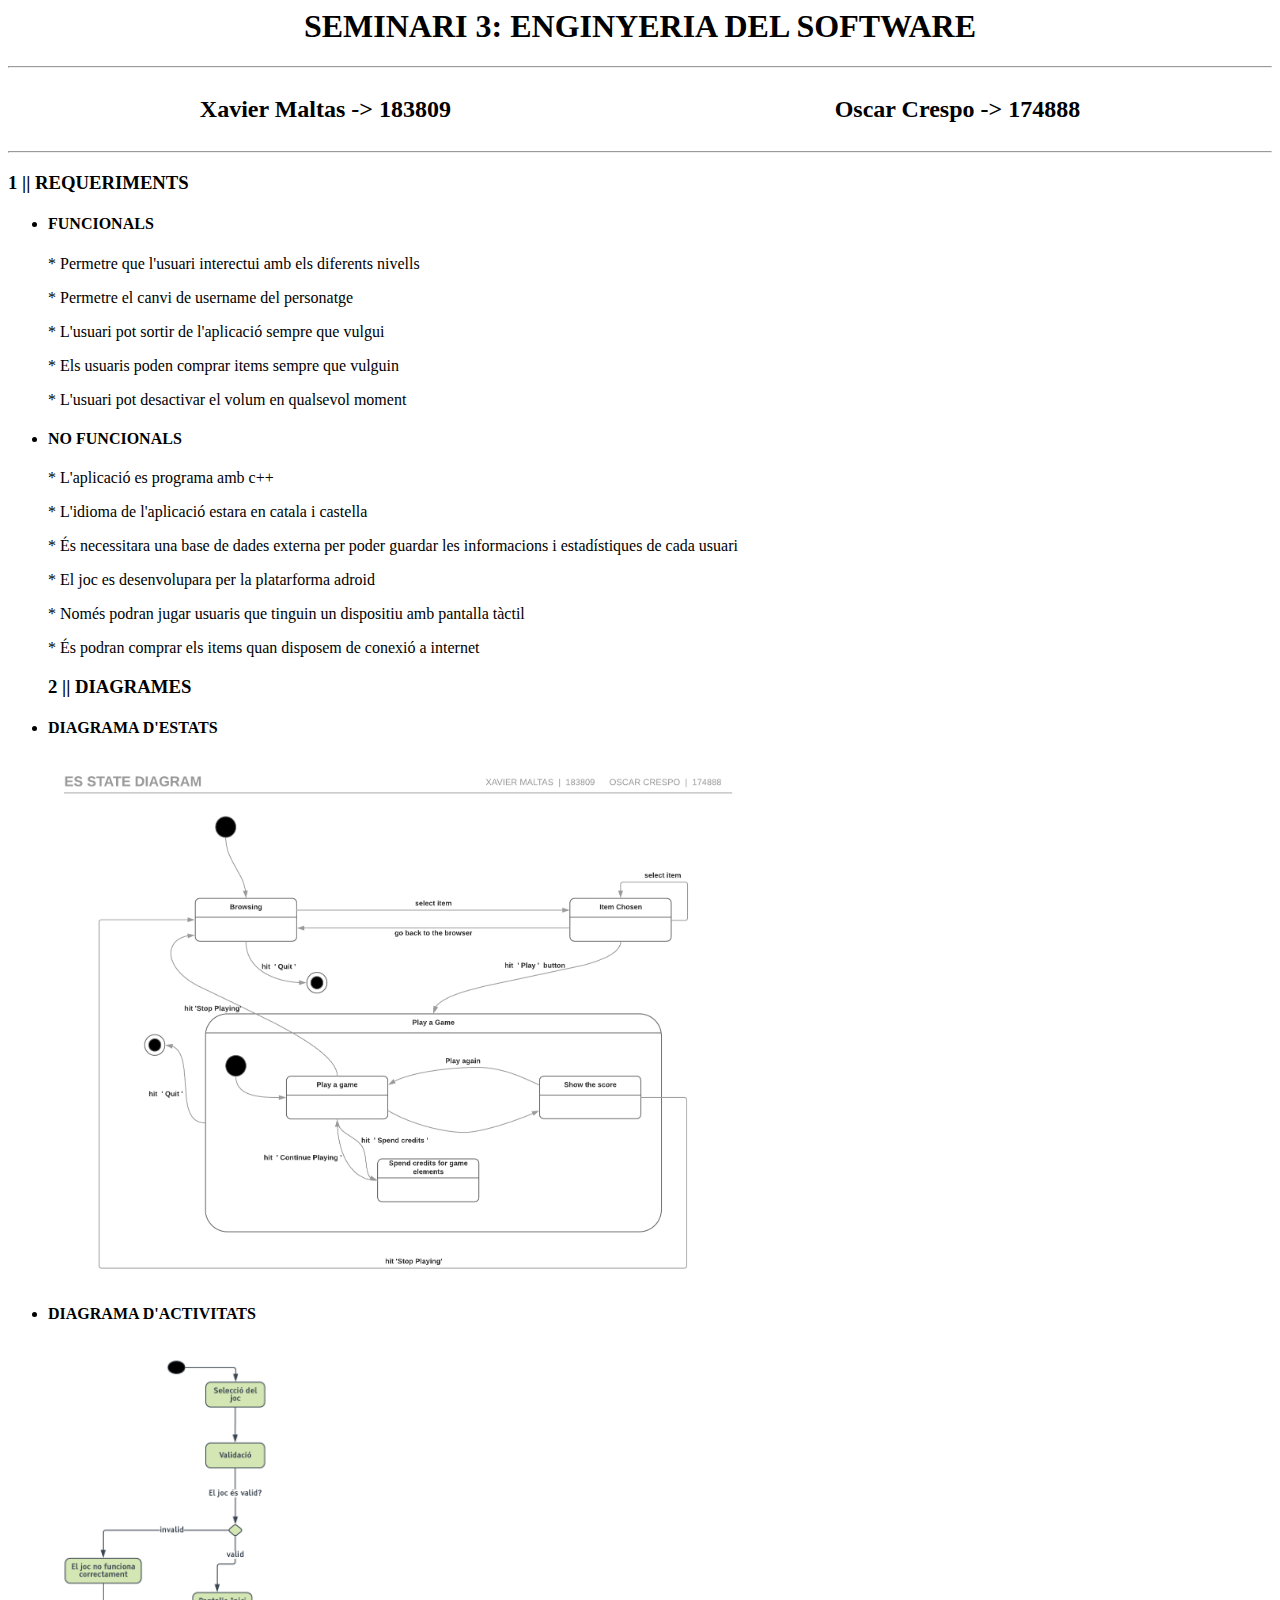
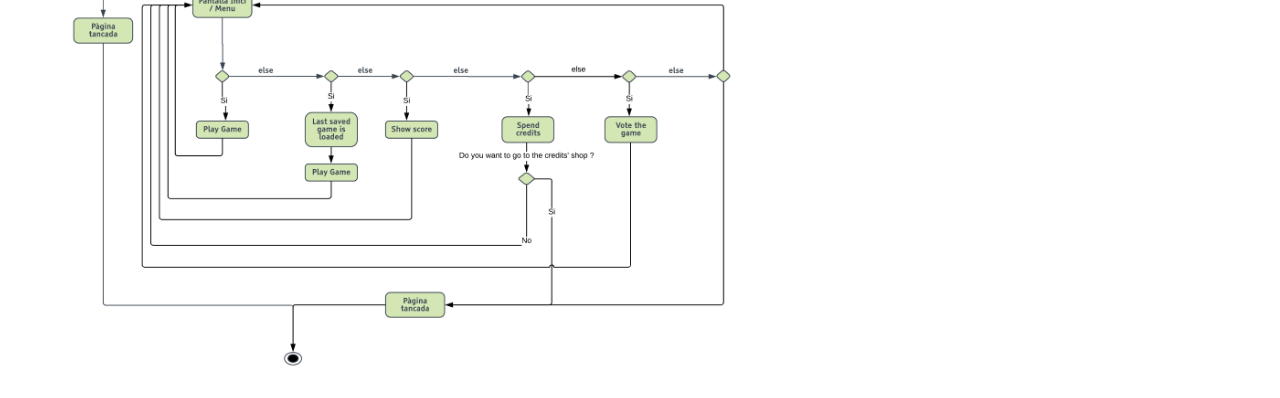
==== DOC/index.html @ 58fe8387 "he canviat el nom a index.html com diu l'enunciat del seminari" ====
<DOCTYPE html>
<html>

	<head>
		<title> SEMINARI 3: ENGINYERIA DEL SOFTWARE	</title>
	</head>

	<body>

		<header>
			<h1 style="display: flex; justify-content: center;">SEMINARI 3: ENGINYERIA DEL SOFTWARE</h1>
			<hr>
			<div class= "alumnes" style="display:flex; justify-content: space-around;">
				<h2>Xavier Maltas -> 183809</h2>
				<h2>Oscar Crespo -> 174888</h2>
			</div>
		</header>

		<div id = "main" container>

			<div class = "ex1">
				<hr>
				<h3>1 || REQUERIMENTS</h3>
				
					<ul class = "pis_list">
						
						<li>
							<h4>FUNCIONALS</h4>
							<p>* Permetre que l'usuari interectui amb els diferents nivells </p>
							<p>* Permetre el canvi de username del personatge </p>
							<p>* L'usuari pot sortir de l'aplicació sempre que vulgui </p>
							<p>* Els usuaris poden comprar items sempre que vulguin </p>
							<p>* L'usuari pot desactivar el volum en qualsevol moment </p>
						</li>
						<li>
							<h4>NO FUNCIONALS</h4>
							<p>* L'aplicació es programa amb c++</p>
							<p>* L'idioma de l'aplicació estara en catala i castella</p>
							<p>* És necessitara una base de dades externa per poder guardar les informacions i estadístiques de cada usuari</p>
							<p>* El joc es desenvolupara per la platarforma adroid </p>
							<p>* Només podran jugar usuaris que tinguin un dispositiu amb pantalla tàctil</p>
							<p>* És podran comprar els items quan disposem de conexió a internet </p>
						</li>

						
					</ul>
			

				<div class = "diagrames">
					<ul class = "ug_list">
						<h3>2 || DIAGRAMES</h3>
						<li>
							<h4>DIAGRAMA D'ESTATS</h4>
							<img src="ES-S3-State-Diagram.png" alt="Diagrama d'estats" width="700px">
						</li>
						<li>
							<h4>DIAGRAMA D'ACTIVITATS</h4>
							<img src="ES-S3-Activity Diagram.png" alt="Diagrama d'activitats" width="700px">
						</li>

						
					</ul>
				</div>
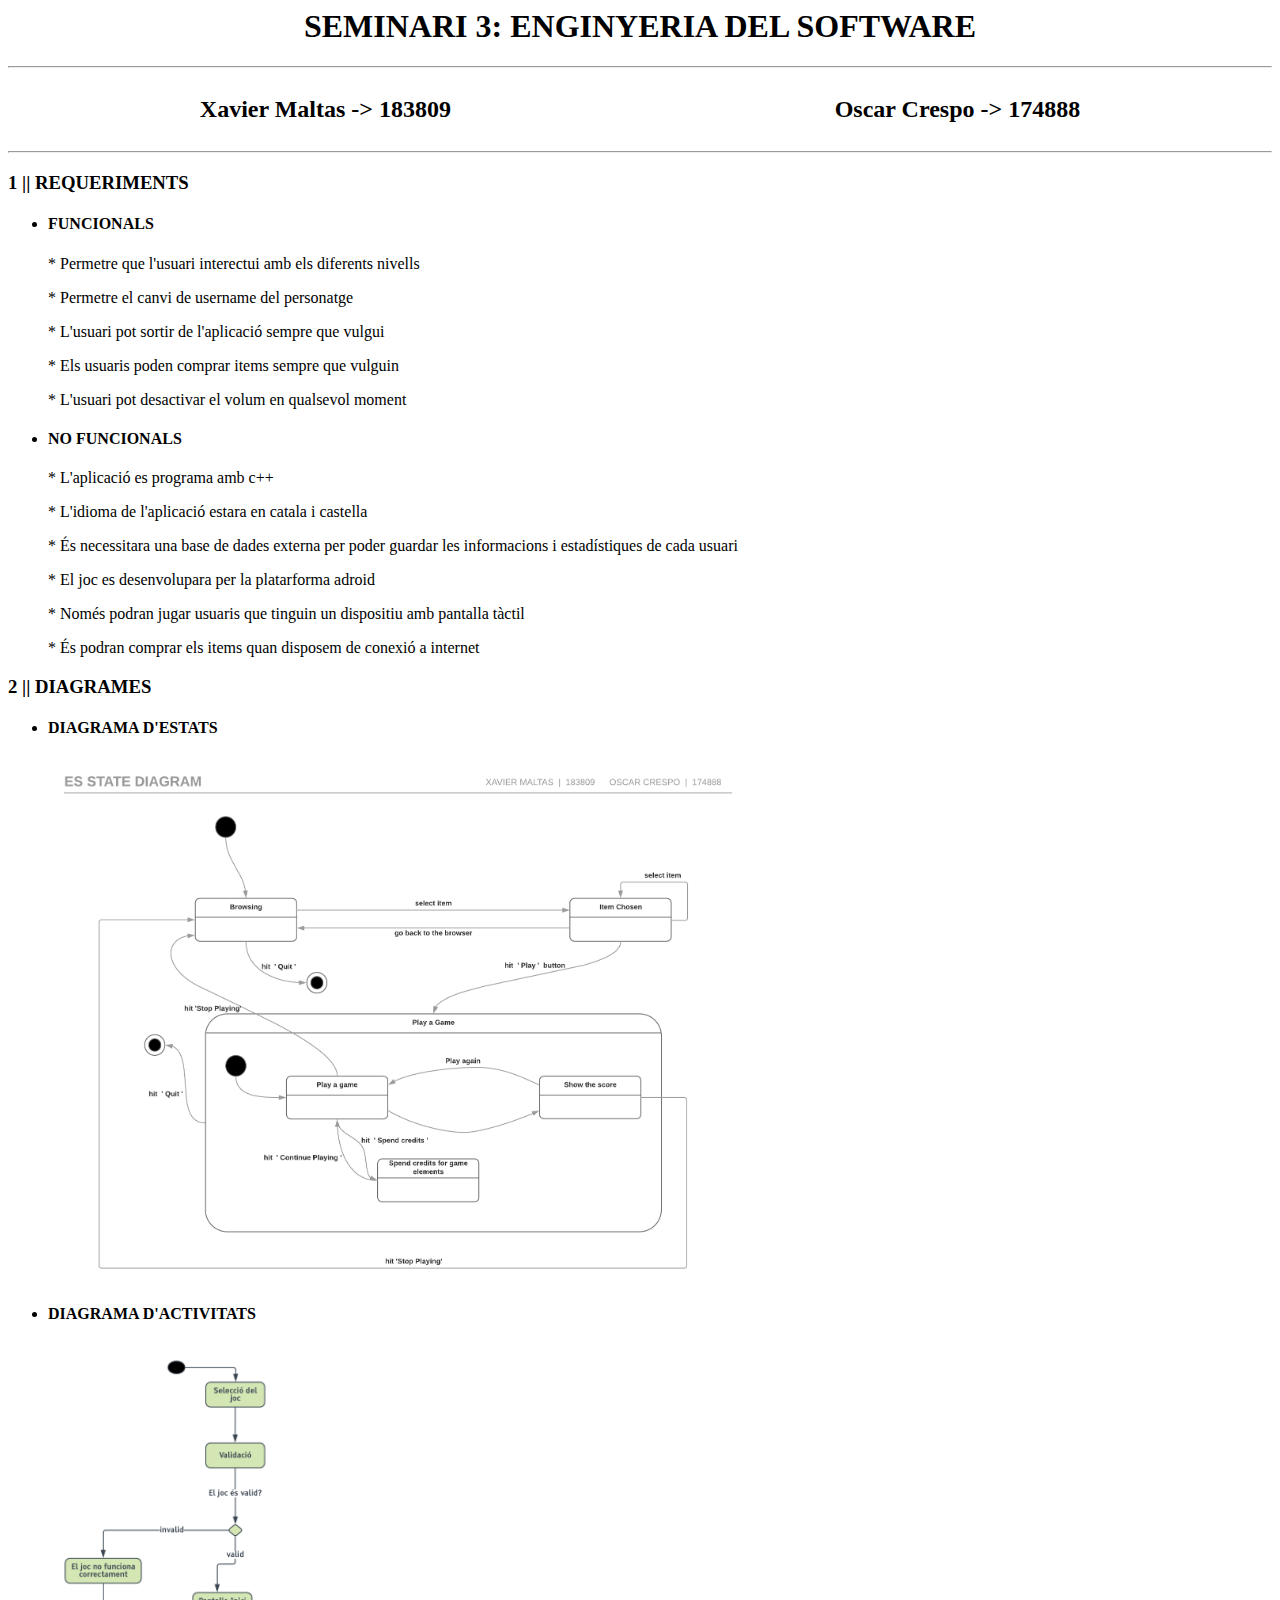
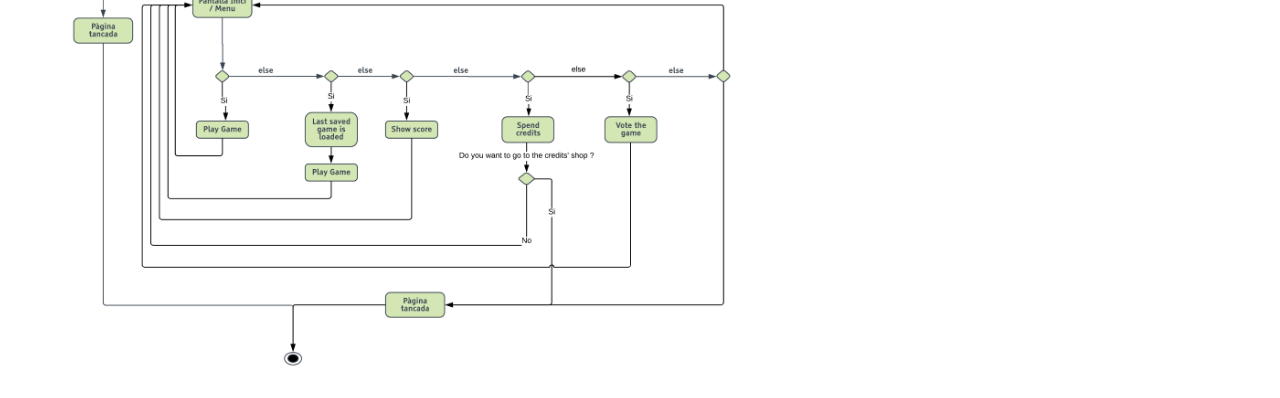
==== commit bfda6036: "act" ====
--- a/DOC/index.html
+++ b/DOC/index.html
@@ -47,11 +47,14 @@
 			
 
 				<div class = "diagrames">
+					<h3>2 || DIAGRAMES</h3>
 					<ul class = "ug_list">
-						<h3>2 || DIAGRAMES</h3>
+						
 						<li>
 							<h4>DIAGRAMA D'ESTATS</h4>
-							<img src="ES-S3-State-Diagram.png" alt="Diagrama d'estats" width="700px">
+							<div class = "state_diagram_wrapper" style="">
+								<img src="ES-S3-State-Diagram.png" alt="Diagrama d'estats" width="700px">
+							</div>
 						</li>
 						<li>
 							<h4>DIAGRAMA D'ACTIVITATS</h4>
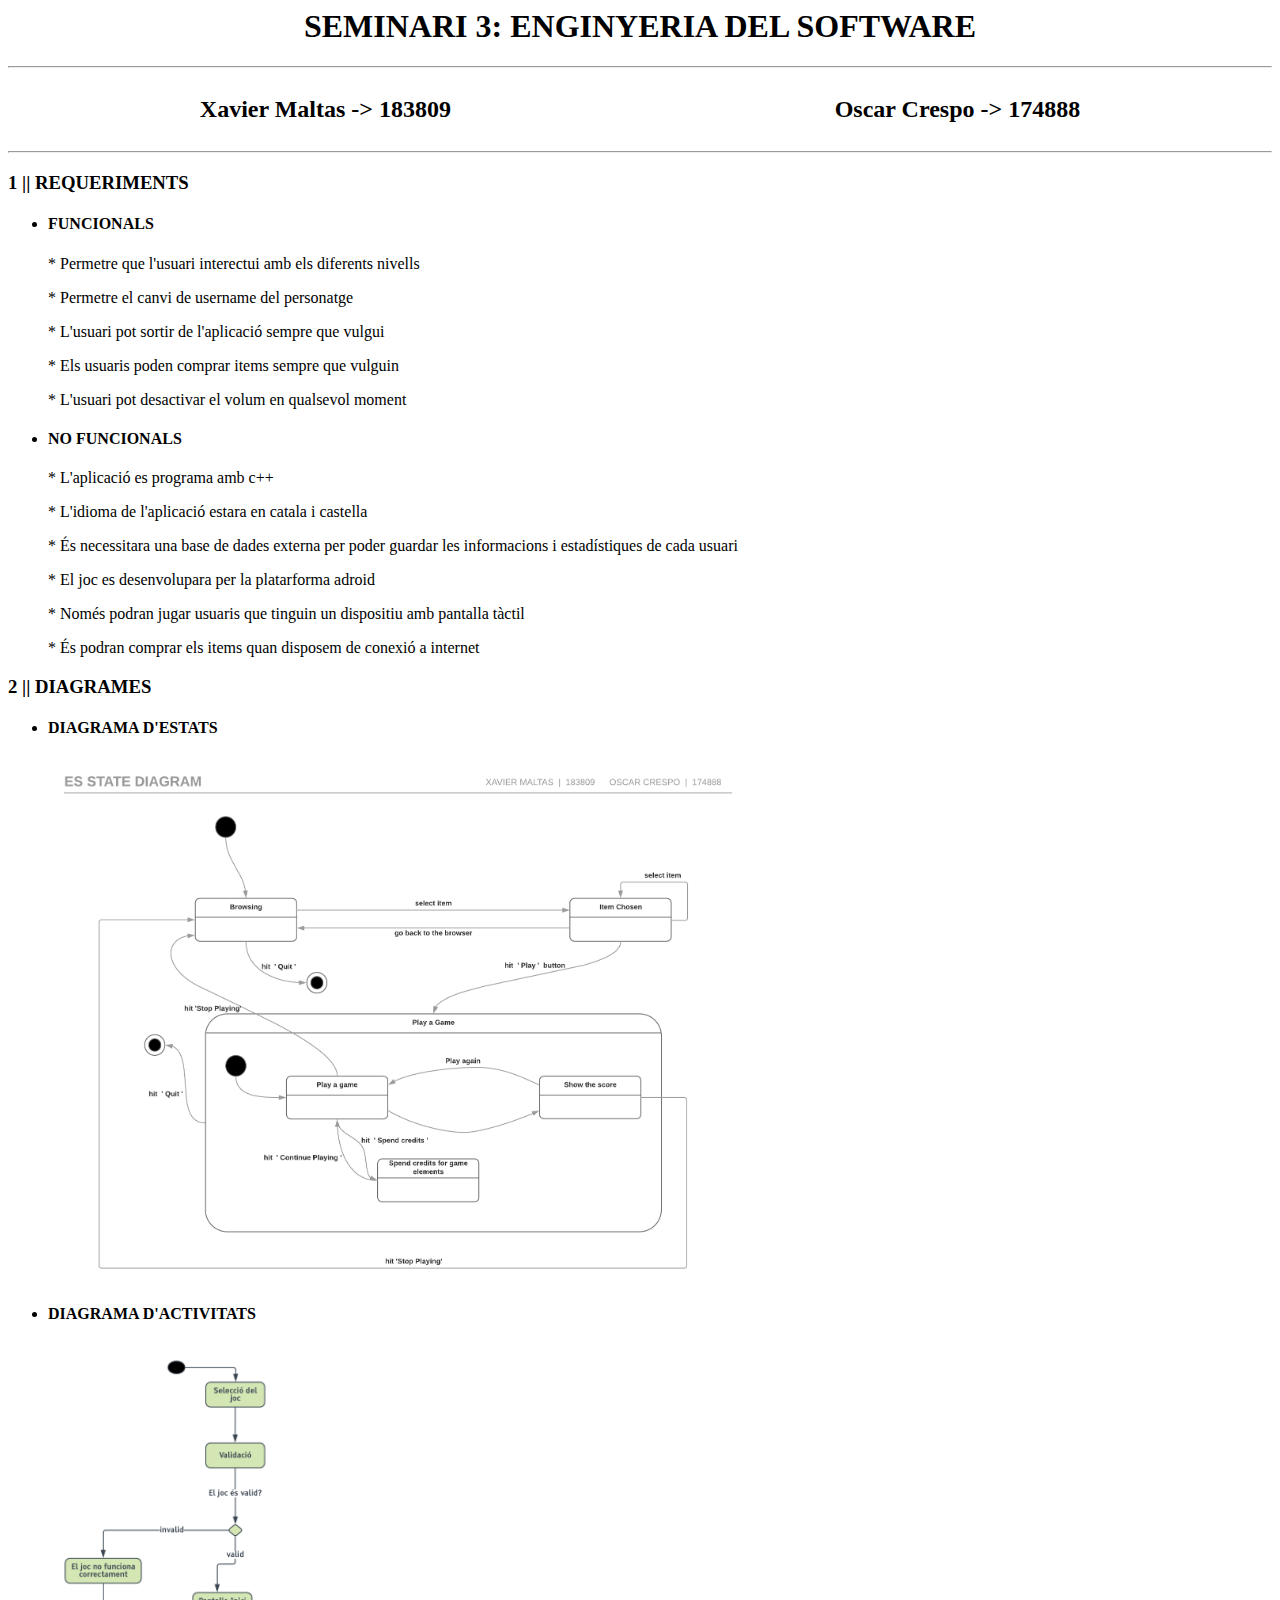
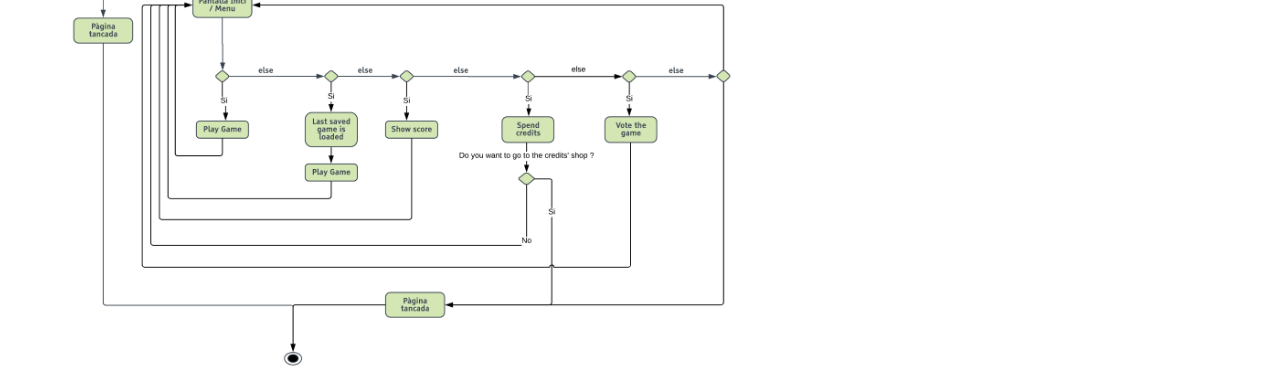
==== commit c5196403: "act" ====
--- a/DOC/index.html
+++ b/DOC/index.html
@@ -46,19 +46,21 @@
 					</ul>
 			
 
-				<div class = "diagrames">
+				<div class = "diagrames"  style="width:100%; height: 100%;">
 					<h3>2 || DIAGRAMES</h3>
 					<ul class = "ug_list">
 						
 						<li>
 							<h4>DIAGRAMA D'ESTATS</h4>
-							<div class = "state_diagram_wrapper" style="">
-								<img src="ES-S3-State-Diagram.png" alt="Diagrama d'estats" width="700px">
+							<div class = "state_diagram_wrapper">
+								<img src="ES-S3-State-Diagram.png" alt="Diagrama d'estats" style="width: 700px; height: auto;">
 							</div>
 						</li>
 						<li>
 							<h4>DIAGRAMA D'ACTIVITATS</h4>
-							<img src="ES-S3-Activity Diagram.png" alt="Diagrama d'activitats" width="700px">
+							<div class = "activity_diagram_wrapper">
+								<img src="ES-S3-Activity Diagram.png" alt="Diagrama d'activitats" style="width:700px; height: auto;">
+							</div>
 						</li>
 
 						
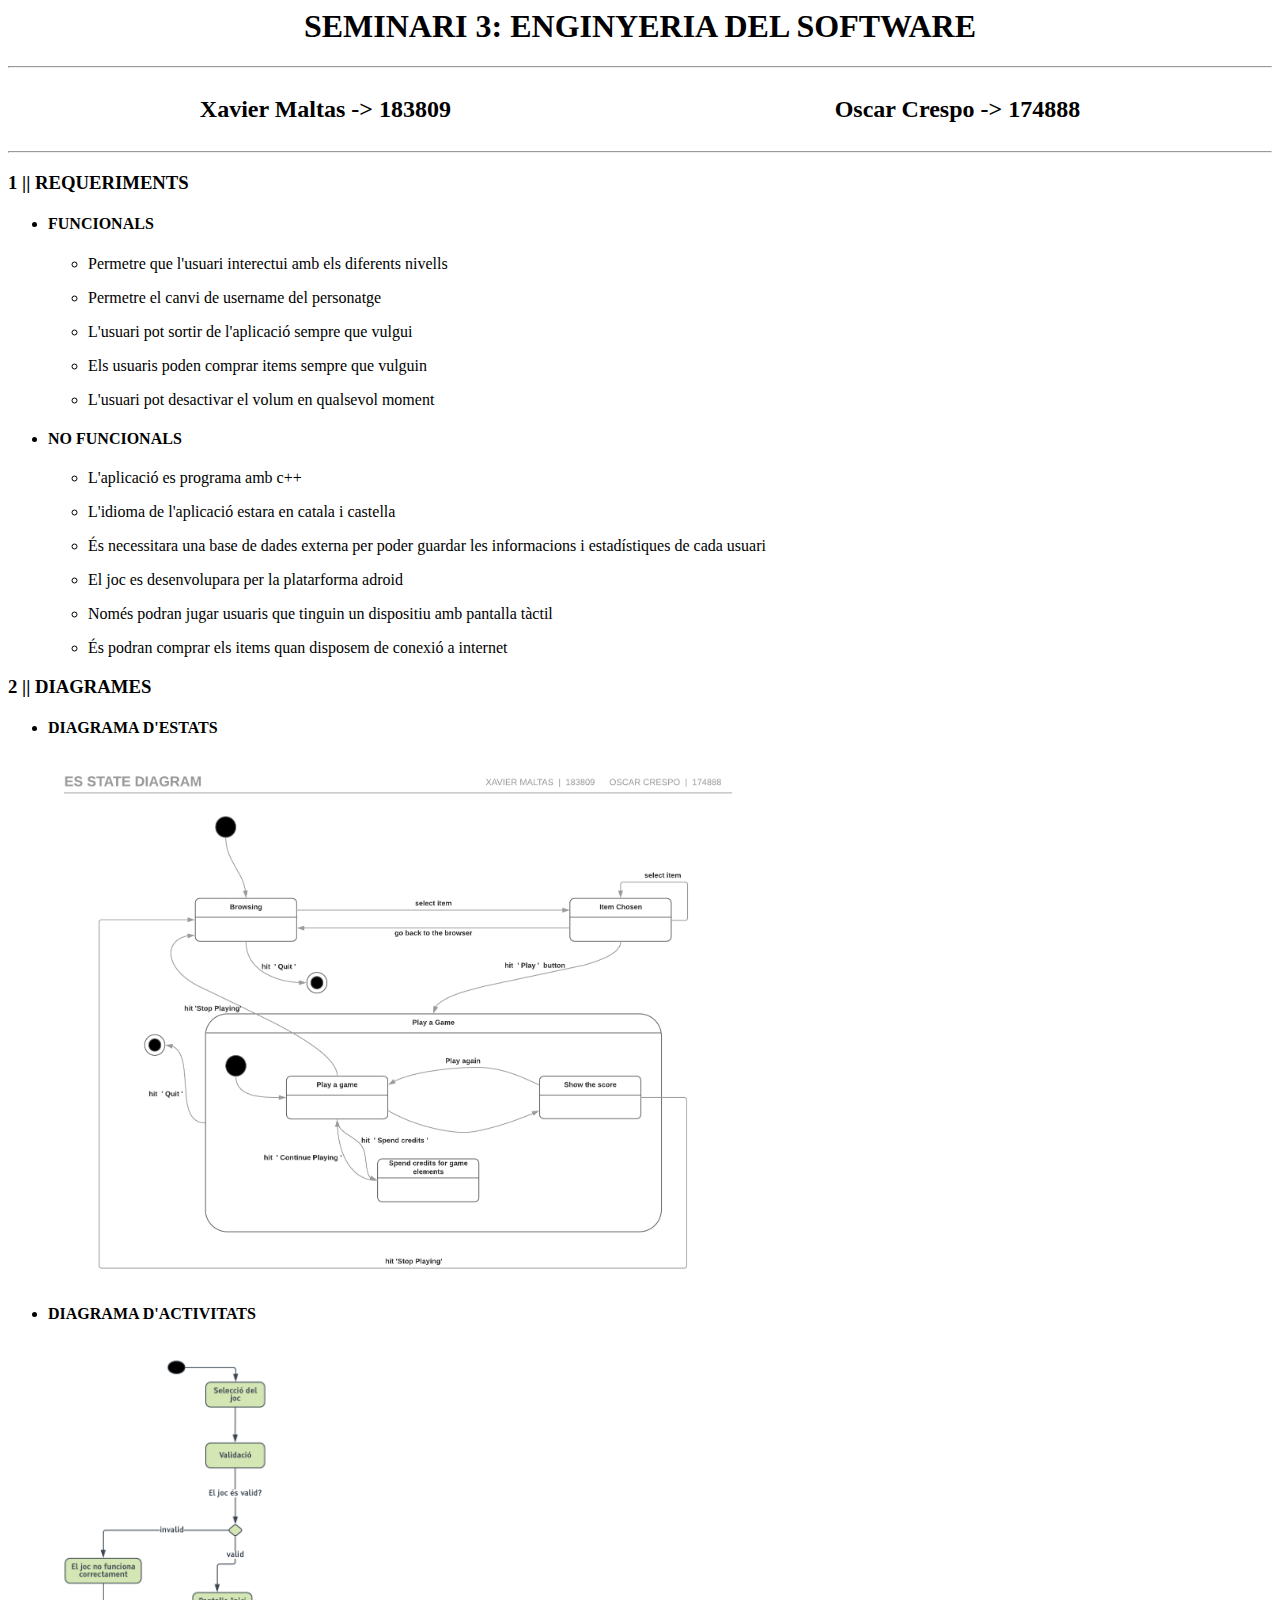
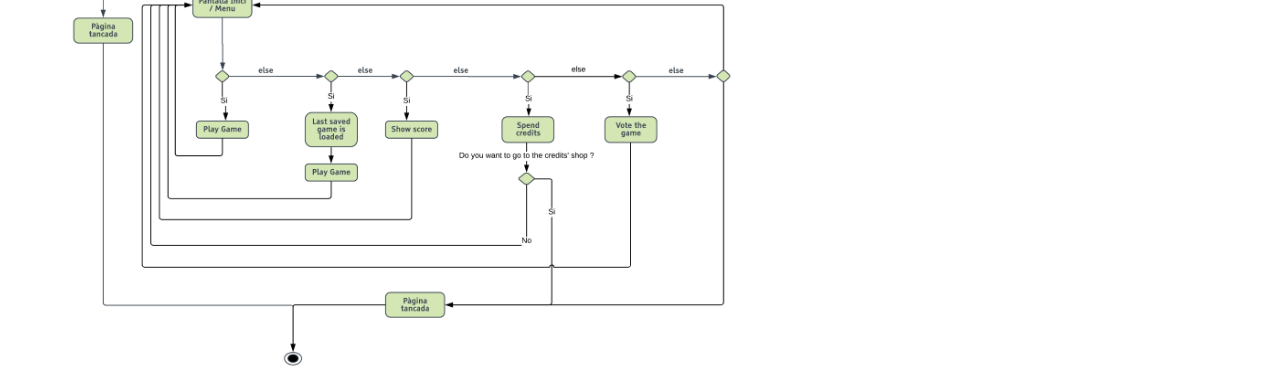
==== commit 9ea8569f: "act" ====
--- a/DOC/index.html
+++ b/DOC/index.html
@@ -26,20 +26,24 @@
 						
 						<li>
 							<h4>FUNCIONALS</h4>
-							<p>* Permetre que l'usuari interectui amb els diferents nivells </p>
-							<p>* Permetre el canvi de username del personatge </p>
-							<p>* L'usuari pot sortir de l'aplicació sempre que vulgui </p>
-							<p>* Els usuaris poden comprar items sempre que vulguin </p>
-							<p>* L'usuari pot desactivar el volum en qualsevol moment </p>
+							<ul>
+								<li><p>Permetre que l'usuari interectui amb els diferents nivells </p></li>
+								<li><p>Permetre el canvi de username del personatge </p></li>
+								<li><p>L'usuari pot sortir de l'aplicació sempre que vulgui </p></li>
+								<li><p>Els usuaris poden comprar items sempre que vulguin </p></li>
+								<li><p>L'usuari pot desactivar el volum en qualsevol moment </p></li>
+							</ul>
 						</li>
 						<li>
 							<h4>NO FUNCIONALS</h4>
-							<p>* L'aplicació es programa amb c++</p>
-							<p>* L'idioma de l'aplicació estara en catala i castella</p>
-							<p>* És necessitara una base de dades externa per poder guardar les informacions i estadístiques de cada usuari</p>
-							<p>* El joc es desenvolupara per la platarforma adroid </p>
-							<p>* Només podran jugar usuaris que tinguin un dispositiu amb pantalla tàctil</p>
-							<p>* És podran comprar els items quan disposem de conexió a internet </p>
+							<ul>
+								<li><p>L'aplicació es programa amb c++</p></li>
+								<li><p>L'idioma de l'aplicació estara en catala i castella</p></li>
+								<li><p>És necessitara una base de dades externa per poder guardar les informacions i estadístiques de cada usuari</p></li>
+								<li><p>El joc es desenvolupara per la platarforma adroid </p></li>
+								<li><p>Només podran jugar usuaris que tinguin un dispositiu amb pantalla tàctil</p></li>
+								<li><p>És podran comprar els items quan disposem de conexió a internet </p></li>
+							</ul>
 						</li>
 
 						
